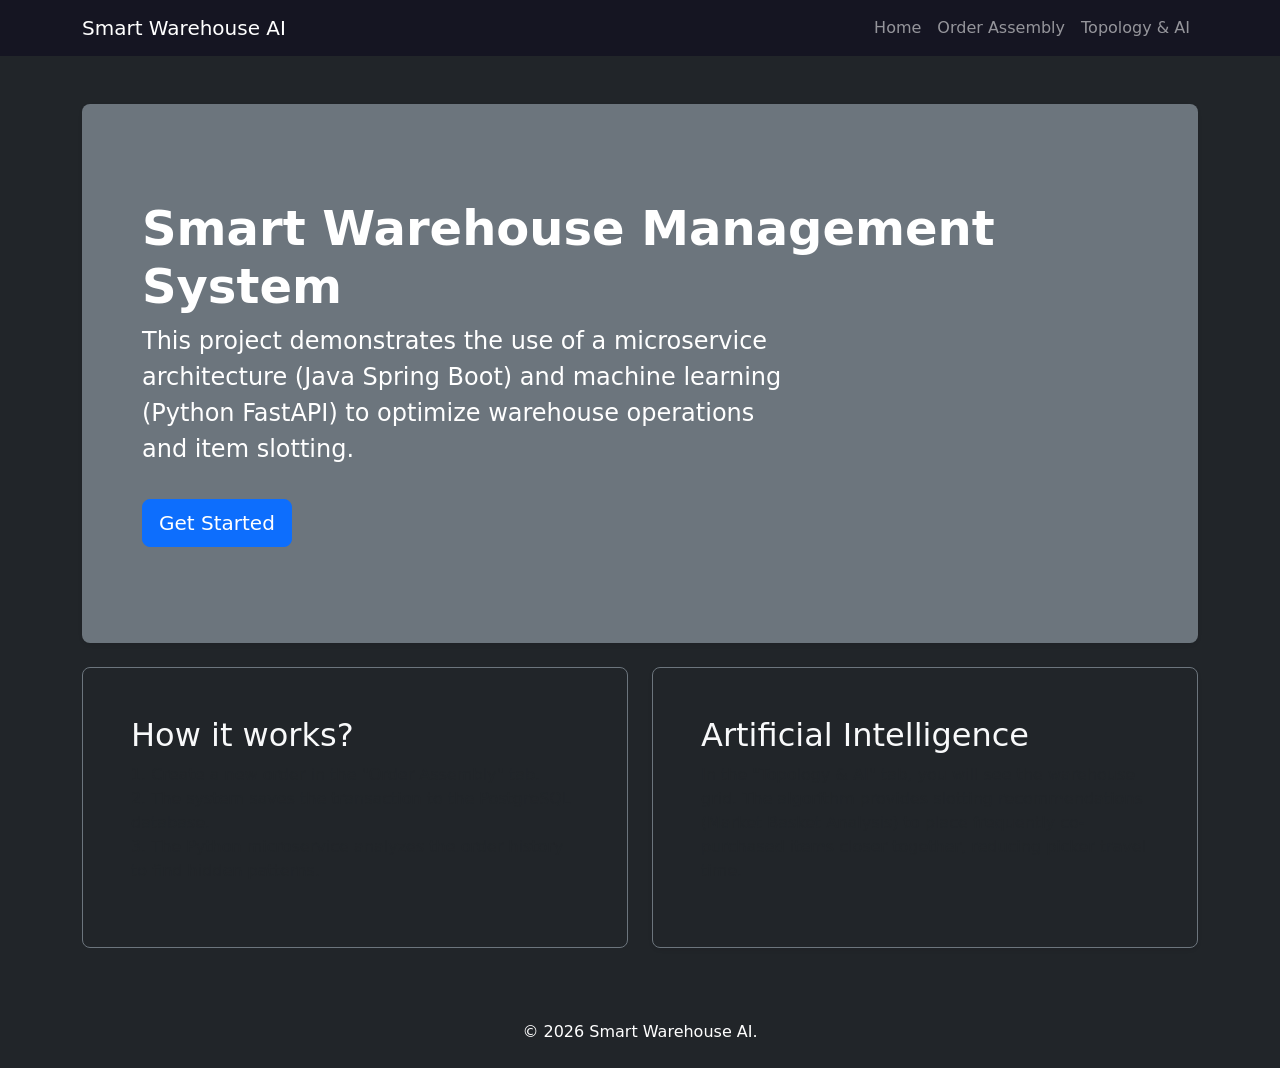
==== smart-warehouse-web/index.html @ 0d8c6ac9 "Initial commit: Smart Warehouse core backend (Java/Spring Boot) and project structure setup." ====
<!DOCTYPE html>
<html lang="en">
<head>
    <meta charset="UTF-8">
    <meta name="viewport" content="width=device-width, initial-scale=1.0">
    <title>Smart Warehouse AI | Home</title>
    <link href="https://cdn.jsdelivr.net/npm/bootstrap@5.3.0/dist/css/bootstrap.min.css" rel="stylesheet">
    <link rel="stylesheet" href="css/style.css">
</head>
<body class="bg-dark text-light d-flex flex-column min-vh-100">

    <!-- Сюда JS вставит наш Header -->
    <div id="header-placeholder"></div>

    <!-- Основной контент -->
    <div class="container mt-5 flex-grow-1">
        <div class="p-5 mb-4 bg-secondary rounded-3 shadow-sm">
            <div class="container-fluid py-5">
                <h1 class="display-5 fw-bold text-white">Smart Warehouse Management System</h1>
                <p class="col-md-8 fs-4 text-white">
                    This project demonstrates the use of a microservice architecture (Java Spring Boot) and machine learning (Python FastAPI) to optimize warehouse operations and item slotting.
                </p>
                <a href="order.html" class="btn btn-primary btn-lg mt-3">Get Started</a>
            </div>
        </div>

        <div class="row align-items-md-stretch mb-5">
            <div class="col-md-6">
                <div class="h-100 p-5 bg-dark border border-secondary rounded-3">
                    <h2>How it works?</h2>
                    <p class="text-muted">
                       1. Create a new order in the "Order Assembly" tab.<br>
                       2. The system saves the transaction to the PostgreSQL database.<br>
                       3. The Python microservice analyzes the order history to find hidden patterns.
                    </p>
                </div>
            </div>
            <div class="col-md-6">
                <div class="h-100 p-5 bg-dark border border-secondary rounded-3 shadow-sm">
                    <h2>Artificial Intelligence</h2>
                    <p class="text-muted">
                        In the "Topology & AI" tab, you will see the warehouse grid. The algorithm provides slotting recommendations (Market Basket Analysis) to place frequently co-purchased items closer together, reducing picker travel time.
                    </p>
                </div>
            </div>
        </div>
    </div>

    <!-- Сюда JS вставит наш Footer -->
    <div id="footer-placeholder"></div>

    <!-- Скрипт для подгрузки компонентов -->
    <script src="js/components.js"></script>
</body>
</html>
---- smart-warehouse-web/css/style.css ----
body { background-color: #1e1e2f; color: #ffffff; }
        .navbar { background-color: #151522 !important; }
        .rack-grid {
            display: grid;
            grid-template-columns: repeat(5, 1fr);
            gap: 15px;
            margin-top: 20px;
        }
        .rack-box {
            background-color: #2a2a3c;
            border: 1px solid #3f3f5a;
            border-radius: 8px;
            padding: 15px;
            text-align: center;
            transition: all 0.3s ease;
            height: 100px;
            display: flex;
            flex-direction: column;
            justify-content: center;
            align-items: center;
        }
        .rack-box.ai-paired {
            background-color: #2b4c3b; /* Приятный зеленоватый оттенок для оптимизированных пар */
            border-color: #4CAF50;
        }
        .rack-title { font-size: 0.85rem; color: #8b8b9b; margin-bottom: 5px; }
        .product-name { font-size: 1rem; font-weight: bold; margin: 0; color: #ffffff; }
        .summary-box { background-color: #2a2a3c; border-left: 5px solid #0d6efd; padding: 20px; border-radius: 5px; }
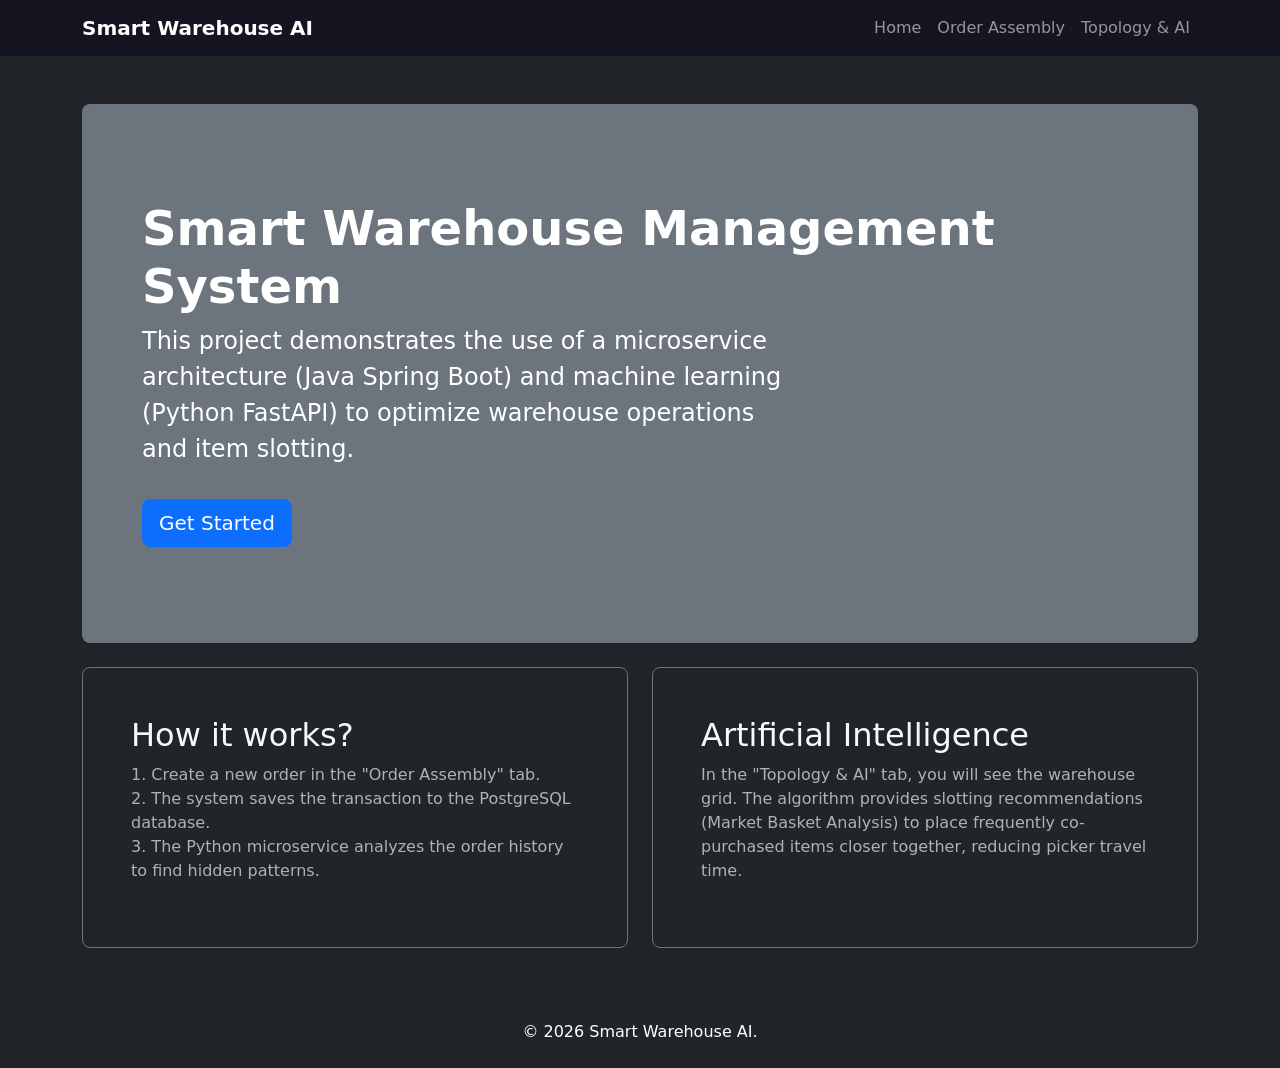
==== commit 72419fce: "Adding the ability to view pages on all devices" ====
--- a/smart-warehouse-web/index.html
+++ b/smart-warehouse-web/index.html
@@ -1,18 +1,17 @@
 <!DOCTYPE html>
-<html lang="en">
+<html lang="en" data-bs-theme="dark">
 <head>
     <meta charset="UTF-8">
     <meta name="viewport" content="width=device-width, initial-scale=1.0">
     <title>Smart Warehouse AI | Home</title>
     <link href="https://cdn.jsdelivr.net/npm/bootstrap@5.3.0/dist/css/bootstrap.min.css" rel="stylesheet">
     <link rel="stylesheet" href="css/style.css">
+    <link rel="stylesheet" href="css/responsive.css">
 </head>
 <body class="bg-dark text-light d-flex flex-column min-vh-100">
 
-    <!-- Сюда JS вставит наш Header -->
     <div id="header-placeholder"></div>
 
-    <!-- Основной контент -->
     <div class="container mt-5 flex-grow-1">
         <div class="p-5 mb-4 bg-secondary rounded-3 shadow-sm">
             <div class="container-fluid py-5">
@@ -46,10 +45,9 @@
         </div>
     </div>
 
-    <!-- Сюда JS вставит наш Footer -->
     <div id="footer-placeholder"></div>
 
-    <!-- Скрипт для подгрузки компонентов -->
     <script src="js/components.js"></script>
+    <script src="https://cdn.jsdelivr.net/npm/bootstrap@5.3.0/dist/js/bootstrap.bundle.min.js"></script>
 </body>
 </html>
--- a/smart-warehouse-web/css/style.css
+++ b/smart-warehouse-web/css/style.css
@@ -20,7 +20,7 @@
             align-items: center;
         }
         .rack-box.ai-paired {
-            background-color: #2b4c3b; /* Приятный зеленоватый оттенок для оптимизированных пар */
+            background-color: #2b4c3b;
             border-color: #4CAF50;
         }
         .rack-title { font-size: 0.85rem; color: #8b8b9b; margin-bottom: 5px; }
--- a/smart-warehouse-web/css/responsive.css
+++ b/smart-warehouse-web/css/responsive.css
@@ -0,0 +1,66 @@
+
+@media (max-width: 992px) {
+    .rack-grid {
+        grid-template-columns: repeat(4, 1fr) !important;
+    }
+    
+    .display-5 {
+        font-size: 2.5rem;
+    }
+}
+@media (max-width: 768px) {
+    .rack-grid {
+        grid-template-columns: repeat(3, 1fr) !important;
+        gap: 10px !important;
+    }
+
+    .summary-box {
+        padding: 15px;
+    }
+
+    .summary-box p {
+        font-size: 1.1rem !important;
+    }
+
+    .card {
+        margin-bottom: 20px;
+    }
+}
+
+@media (max-width: 576px) {
+    .navbar-brand {
+        font-size: 1.1rem;
+    }
+
+    .rack-grid {
+        grid-template-columns: repeat(2, 1fr) !important;
+        gap: 8px !important;
+    }
+
+    .rack-box {
+        height: 85px !important;
+        padding: 10px !important;
+    }
+
+    .rack-title {
+        font-size: 0.75rem !important;
+    }
+
+    .product-name {
+        font-size: 0.85rem !important;
+    }
+
+    .display-5 {
+        font-size: 2rem;
+    }
+
+    h2 {
+        font-size: 1.5rem;
+    }
+}
+
+@media (max-width: 360px) {
+    .rack-grid {
+        grid-template-columns: 1fr !important;
+    }
+}
